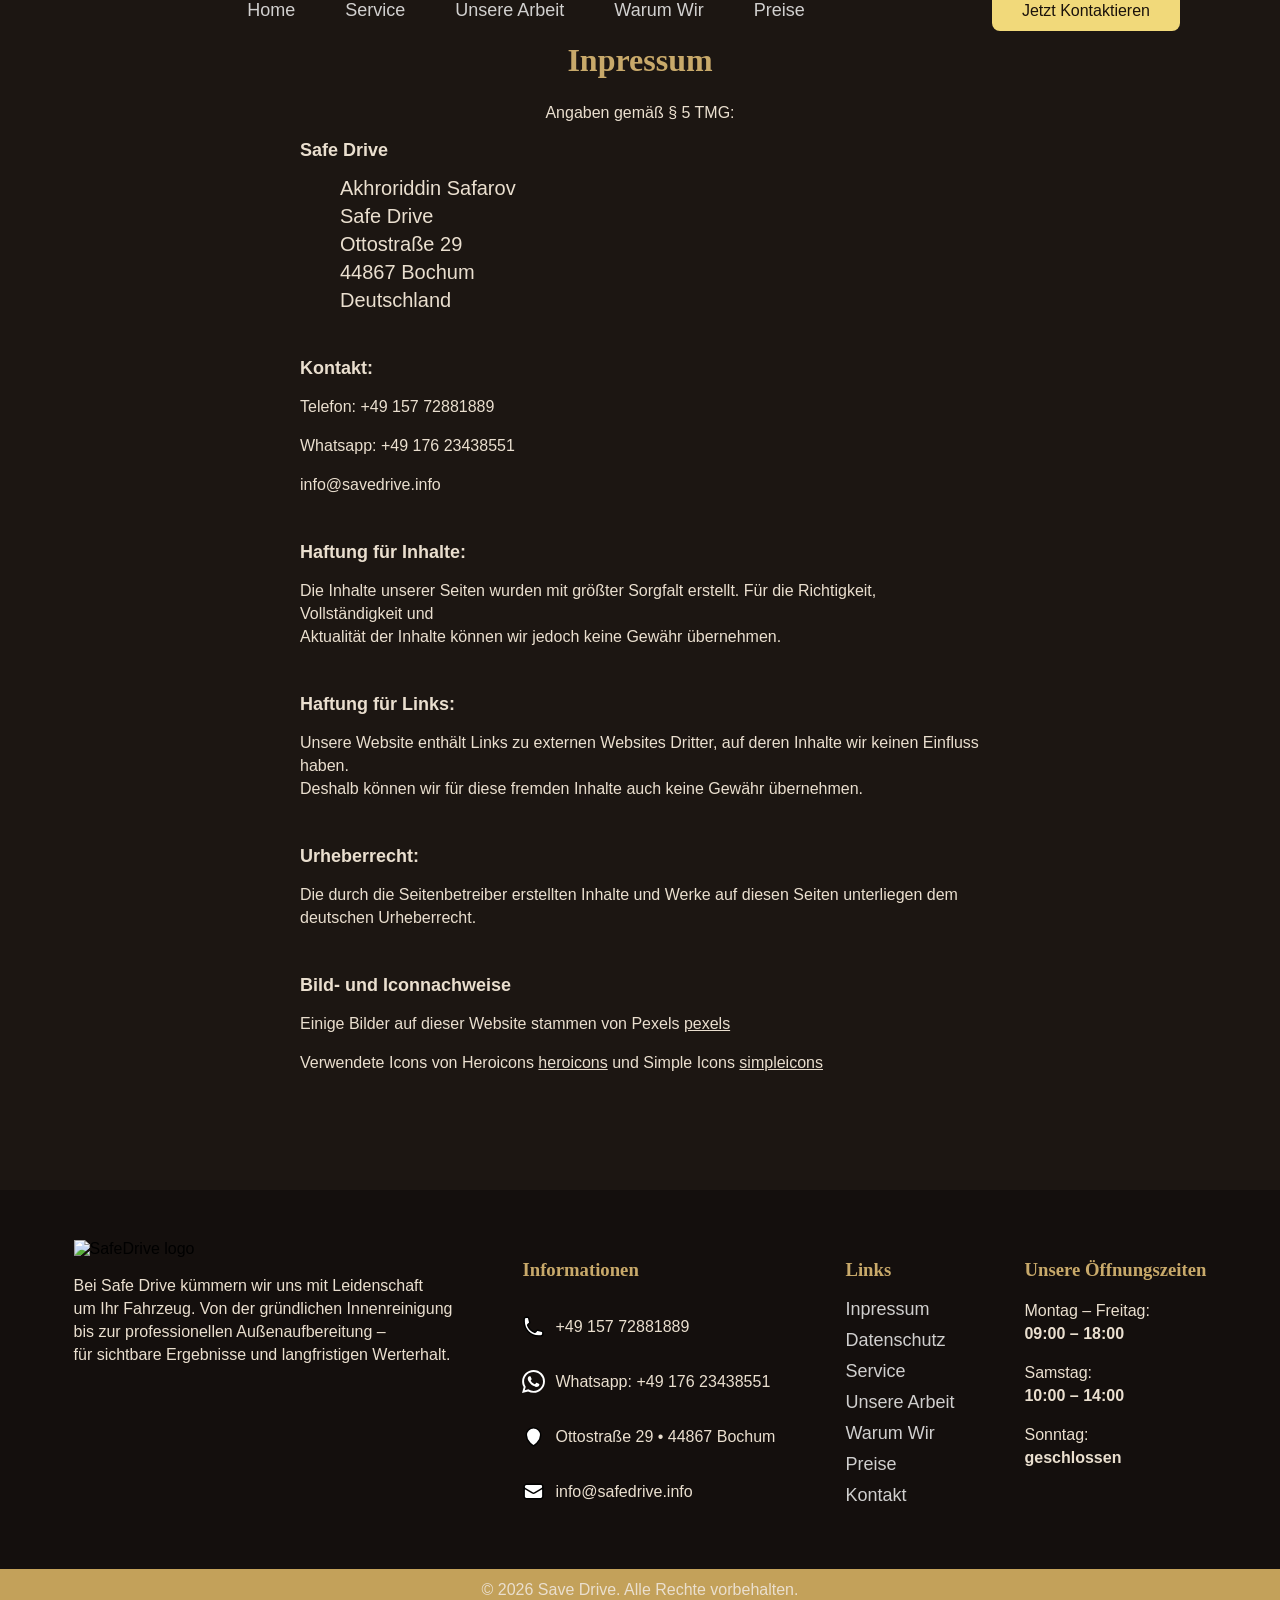
==== inpressum.html @ feecc8c6 "Add files via upload" ====
<!DOCTYPE html>
<html lang="en">
<head>
    <meta charset="UTF-8">
    <meta name="viewport" content="width=device-width, initial-scale=1.0">
    <title>Inpressum SafeDrive</title>
<style>
*{
    box-sizing: border-box;
}
body{
    margin:0;
    padding: 0;
    background-color: #1C1612;
    font-family: 'Poppins', sans-serif;
}
img{
    width: 100%;
    height: auto;
}
h1,h2,h3{
    color: #C8A96A;
    font-family: 'Playfair Display', serif;
}
li{
    list-style: none;
    font-size: 20px;
    color: #EADFCF;
}
p{
    color: #EADFCF;
    line-height: 23px;
}
.strong{
    font-size:18px;
    font-weight: 700;
    color: #EADFCF;
}
#logo{
    width: 200px;
}
.navlink,.conections,.footerLink{
    color: #ffffffcc;
    text-decoration: none;
    font-size: 18px;
    position: relative;
}
.navlink::after,.footerLink::after{
    content: "";
    position: absolute;
    width: 0%;
    height: 2px;
    bottom: -4px;
    left: 0;
    background-color: #d4af37;
    transition:0.3s;
}
.navlink:hover::after,.footerLink:hover::after{
    width: 100%;
}
.btn{
    background: #f1d97a;
    color:#1a120b;
    padding: 12px 30px;
    text-decoration: none;
    border-radius: 8px;
}
.btn:hover{
    background:#e6c65a;
    text-decoration: none;
    color:#1a120b;
}
header{
    width: 100%;
    background-color:#1C1612;
    padding: 0px 100px;
}
nav{
    margin: 0 auto;
    display: flex;
    width: 100%;
    justify-content: space-between;
    flex-wrap: wrap;
}
.InfNavBar{
    display: flex;
    gap: 40px;
    align-items: center;
}
.NavInf{
    font-size: 18px;
}
.icons{
    width: 30px;
    height: 15px;
    fill:#EADFCF;
    align-self: center;
}
.NavTel{
    display: flex;
    align-items:center;
}
.Tel{
    font-weight: 600;
    color: #fff;
    font-size: 20px;
}
.NavLinks{
    display: flex;
    flex-wrap: wrap;
    justify-content: center;
    align-items: center;
    gap: 50px;
    padding: 0px 25px;
}
header,section,main,footer{
    padding: 0% 20px;
}
.adress{
    font-size: 13px;
}
.mainH{
    text-align: center;
}
.mainp{
    text-align: center;
}
main{
    padding: 0px 300px;
}
.mainContent{
    display: flex;
    flex-direction: column;
    gap: 30px;
}
.safeDrive{
    display: flex;
    flex-direction:column;
    gap: 5px;
}
a{
    color: #EADFCF;
}
footer{
    background-color: #140F0D;
    padding-top:50px;
    padding-bottom: 50px;
    margin-top: 100px;
    overflow: hidden;
}
.footerLogo{
    width: 300px;
}
.footerLayout{
    display: flex;
    justify-content: center;
    flex-wrap: wrap;
    gap: 70px;
}
.footerLinks{
    display: flex;
    flex-direction: column;
    gap: 10px;
}
.footerInfoData{
    display: flex;
    gap: 10px;
}
.footerIcons,.whatsappIcon{
    fill: #fff;
    width: 23px;
    height: 23px;
}
#copyright{
    background-color: #c3a15a;
    width: 100%;
    height: 40px;
}
#copyrightContent{
    display: grid;
    justify-items: center;
    align-items: center;
    height:40px;
}
.copyrightText{
    margin: 0%;
}
@media(max-width:1656px){
    #logo{
        display: none;
    }
}
@media(max-width: 600px){
    main{
        padding: 0px 20px;
    }
    #logo{
        display: none;
    }
    .OurWorkImgs{
        gap: 30px;
    }
    .priceGrid{
        gap: 30px;
    }
    .kontaktImg{
        display: none;
    }
    .InfNavBar{
        display: none;
    }
    #whyweImg{
        display: none;
    }
    .footerLayout{
        gap: 41px;
    }
    .whywegrid{
        padding-bottom: 20px;
    }
    #whywe{
        margin-top: 50px;
    }
    input{
        width: 300px;
        align-self: center;
    }
    .dataInputs{
        display: flex;
        flex-direction: column;
    }
    form {
        padding: 30px 70px;
    }
    .navlink{
        font-size: 12px;
    }
    .NavLinks{
        padding:20px 0px;
    }
    .dot{
        width: 8px;
        height: 8px;
    }
    .slideBtn{
        width: 18px;
        height: 18px;
    }
    .NavLinks{
        gap: 27px;
    }
}
@media(max-width:1590px){
    .adress,.NavTel{
        display: none;
    }
}
@media(min-width:1200px){
    header,section{
        padding: 0 100px;
    }
}
</style>
</head>
<body>
   <header>
        <nav>
            <div>
                <img src="logo.png" id="logo" alt="SafeDrive logo">
            </div>
            <div class="NavLinks">
                <a href="index.html" class="navlink">Home</a>
                <a href="index.html#service" class="navlink">Service</a>
                <a href="index.html#OurWork" class="navlink">Unsere Arbeit</a>
                <a href="index.html#whywe" class="navlink">Warum Wir</a>
                <a href="index.html#price" class="navlink">Preise</a>
            </div>
            <div class="InfNavBar">
                <div class="NavTel">
                    <p class="NavInf Tel"><svg xmlns="http://www.w3.org/2000/svg" fill="none" viewBox="0 0 24 24" stroke-width="1.5" stroke="currentColor" class="icons">
                    <path stroke-linecap="round" stroke-linejoin="round" d="M2.25 6.75c0 8.284 6.716 15 15 15h2.25a2.25 2.25 0 0 0 2.25-2.25v-1.372c0-.516-.351-.966-.852-1.091l-4.423-1.106c-.44-.11-.902.055-1.173.417l-.97 1.293c-.282.376-.769.542-1.21.38a12.035 12.035 0 0 1-7.143-7.143c-.162-.441.004-.928.38-1.21l1.293-.97c.363-.271.527-.734.417-1.173L6.963 3.102a1.125 1.125 0 0 0-1.091-.852H4.5A2.25 2.25 0 0 0 2.25 4.5v2.25Z" />
                    </svg>
                    +49 157 72881889
                </div>
                <div>
                    <p class="NavInf adress">Ottostraße 29 • 44867 Bochum</p>
                </div>
                <div>
                    <a href="#kontakt" class="btn">Jetzt Kontaktieren</a>
                </div>
            </div>
        </nav>
    </header>
    <div>
        <h1 class="mainH">Inpressum</h1>
        <p class="mainp">Angaben gemäß § 5 TMG:</p>
    </div>
    <main>
        <div class="mainContent">
            <div>
                <strong class="strong">Safe Drive</strong>
                <ul class="safeDrive">
                    <li>Akhroriddin Safarov</li>
                    <li>Safe Drive</li>
                    <li>Ottostraße 29</li>
                    <li>44867 Bochum</li>
                    <li>Deutschland</li>
                </ul>
            </div>
            <div>
                <strong class="strong">Kontakt:</strong>
                <p>Telefon: +49 157 72881889</p>
                <p>Whatsapp: +49 176 23438551</p>
                <p>info@savedrive.info</p>
            </div>
            <div>
                <strong class="strong">Haftung für Inhalte:</strong>
                <p>Die Inhalte unserer Seiten wurden mit größter Sorgfalt erstellt. Für die Richtigkeit, Vollständigkeit und<br> Aktualität der Inhalte können wir jedoch keine Gewähr übernehmen.</p>
            </div>
            <div>
                <strong class="strong">Haftung für Links:</strong>
                <p>Unsere Website enthält Links zu externen Websites Dritter, auf deren Inhalte wir keinen Einfluss haben.<br> Deshalb können wir für diese fremden Inhalte auch keine Gewähr übernehmen.</p>
            </div>
            <div>
                <strong class="strong">Urheberrecht:</strong>
                <p>Die durch die Seitenbetreiber erstellten Inhalte und Werke auf diesen Seiten unterliegen dem<br> deutschen Urheberrecht.</p>
            </div>
            <div>
                <strong class="strong">Bild- und Iconnachweise</strong>
                <p>Einige Bilder auf dieser Website stammen von Pexels <a href="https://www.pexels.com" target="_blank">pexels</a></p>
                <p>Verwendete Icons von Heroicons <a href="https://heroicons.com" target="_blank">heroicons</a> und Simple Icons <a href="https://simpleicons.org" target="_blank">simpleicons</a></p>
            </div>
        </div>
    </main>
     <footer>
        <div class="footerLayout">
            <div>
                <img src="logo.png" class="footerLogo" alt="SafeDrive logo">
                <p>Bei Safe Drive kümmern wir uns mit Leidenschaft<br> um Ihr Fahrzeug. Von der gründlichen Innenreinigung<br> bis zur professionellen Außenaufbereitung –<br> für sichtbare Ergebnisse und langfristigen Werterhalt.</p>
            </div>
            <div>
                <div>
                    <h3>Informationen</h3>
                </div>
                <div>
                    <div class="footerInfoData">
                        <svg xmlns="http://www.w3.org/2000/svg" fill="none" viewBox="0 0 24 24" stroke-width="1.5" stroke="currentColor" class="icons footerIcons">
                        <path stroke-linecap="round" stroke-linejoin="round" d="M2.25 6.75c0 8.284 6.716 15 15 15h2.25a2.25 2.25 0 0 0 2.25-2.25v-1.372c0-.516-.351-.966-.852-1.091l-4.423-1.106c-.44-.11-.902.055-1.173.417l-.97 1.293c-.282.376-.769.542-1.21.38a12.035 12.035 0 0 1-7.143-7.143c-.162-.441.004-.928.38-1.21l1.293-.97c.363-.271.527-.734.417-1.173L6.963 3.102a1.125 1.125 0 0 0-1.091-.852H4.5A2.25 2.25 0 0 0 2.25 4.5v2.25Z" />
                        </svg><p>+49 157 72881889 </p>
                    </div>
                    <div class="footerInfoData">
                        <svg role="img" viewBox="0 0 24 24" xmlns="http://www.w3.org/2000/svg" class="icons whatsappIcon"><title>WhatsApp</title><path d="M17.472 14.382c-.297-.149-1.758-.867-2.03-.967-.273-.099-.471-.148-.67.15-.197.297-.767.966-.94 1.164-.173.199-.347.223-.644.075-.297-.15-1.255-.463-2.39-1.475-.883-.788-1.48-1.761-1.653-2.059-.173-.297-.018-.458.13-.606.134-.133.298-.347.446-.52.149-.174.198-.298.298-.497.099-.198.05-.371-.025-.52-.075-.149-.669-1.612-.916-2.207-.242-.579-.487-.5-.669-.51-.173-.008-.371-.01-.57-.01-.198 0-.52.074-.792.372-.272.297-1.04 1.016-1.04 2.479 0 1.462 1.065 2.875 1.213 3.074.149.198 2.096 3.2 5.077 4.487.709.306 1.262.489 1.694.625.712.227 1.36.195 1.871.118.571-.085 1.758-.719 2.006-1.413.248-.694.248-1.289.173-1.413-.074-.124-.272-.198-.57-.347m-5.421 7.403h-.004a9.87 9.87 0 01-5.031-1.378l-.361-.214-3.741.982.998-3.648-.235-.374a9.86 9.86 0 01-1.51-5.26c.001-5.45 4.436-9.884 9.888-9.884 2.64 0 5.122 1.03 6.988 2.898a9.825 9.825 0 012.893 6.994c-.003 5.45-4.437 9.884-9.885 9.884m8.413-18.297A11.815 11.815 0 0012.05 0C5.495 0 .16 5.335.157 11.892c0 2.096.547 4.142 1.588 5.945L.057 24l6.305-1.654a11.882 11.882 0 005.683 1.448h.005c6.554 0 11.89-5.335 11.893-11.893a11.821 11.821 0 00-3.48-8.413Z"/></svg>
                        <p>Whatsapp: +49 176 23438551</p>
                    </div>
                    <div class="footerInfoData">
                        <svg xmlns="http://www.w3.org/2000/svg" fill="none" viewBox="0 0 24 24" stroke-width="1.5" stroke="currentColor" class="icons footerIcons">
                        <path stroke-linecap="round" stroke-linejoin="round" d="M15 10.5a3 3 0 1 1-6 0 3 3 0 0 1 6 0Z" />
                        <path stroke-linecap="round" stroke-linejoin="round" d="M19.5 10.5c0 7.142-7.5 11.25-7.5 11.25S4.5 17.642 4.5 10.5a7.5 7.5 0 1 1 15 0Z" />
                        </svg>
                        <p>Ottostraße 29 • 44867 Bochum</p>
                    </div>
                    <div class="footerInfoData">
                        <svg xmlns="http://www.w3.org/2000/svg" fill="none" viewBox="0 0 24 24" stroke-width="1.5" stroke="currentColor" class="icons footerIcons">
                        <path stroke-linecap="round" stroke-linejoin="round" d="M21.75 6.75v10.5a2.25 2.25 0 0 1-2.25 2.25h-15a2.25 2.25 0 0 1-2.25-2.25V6.75m19.5 0A2.25 2.25 0 0 0 19.5 4.5h-15a2.25 2.25 0 0 0-2.25 2.25m19.5 0v.243a2.25 2.25 0 0 1-1.07 1.916l-7.5 4.615a2.25 2.25 0 0 1-2.36 0L3.32 8.91a2.25 2.25 0 0 1-1.07-1.916V6.75" />
                        </svg>
                        <p>info@safedrive.info</p>
                    </div>
                </div>
            </div>
            <div>
                <div>
                    <h3>Links</h3>
                </div>
                <div class="footerLinks">
                    <a href="inpressum.html" class="footerLink">Inpressum</a>
                    <a href="datenschutz.html" class="footerLink">Datenschutz</a>
                    <a href="index.html#service" class="footerLink">Service</a>
                    <a href="index.html#OurWork" class="footerLink">Unsere Arbeit</a>
                    <a href="index.html#whywe" class="footerLink">Warum Wir</a>
                    <a href="index.html#price" class="footerLink">Preise</a>
                    <a href="index.html#kontakt" class="footerLink">Kontakt</a>
                </div>
            </div>
            <div >
                <div>
                    <h3>Unsere Öffnungszeiten</h3>
                </div>
                <div>
                    <p>Montag – Freitag:<br><strong class="footerStrong">09:00 – 18:00</strong></p>
                    <p>Samstag:<br><strong class="footerStrong">10:00 – 14:00</strong></p>
                    <p>Sonntag:<br><strong class="footerStrong">geschlossen</strong></p>
                </div>
            </div>
        </div>
    </footer>
    <div id="copyright">
        <div id="copyrightContent">
            <p class="copyrightText">© 2026 Save Drive. Alle Rechte vorbehalten.</p>
        </div>
    </div>
</body>
</html>
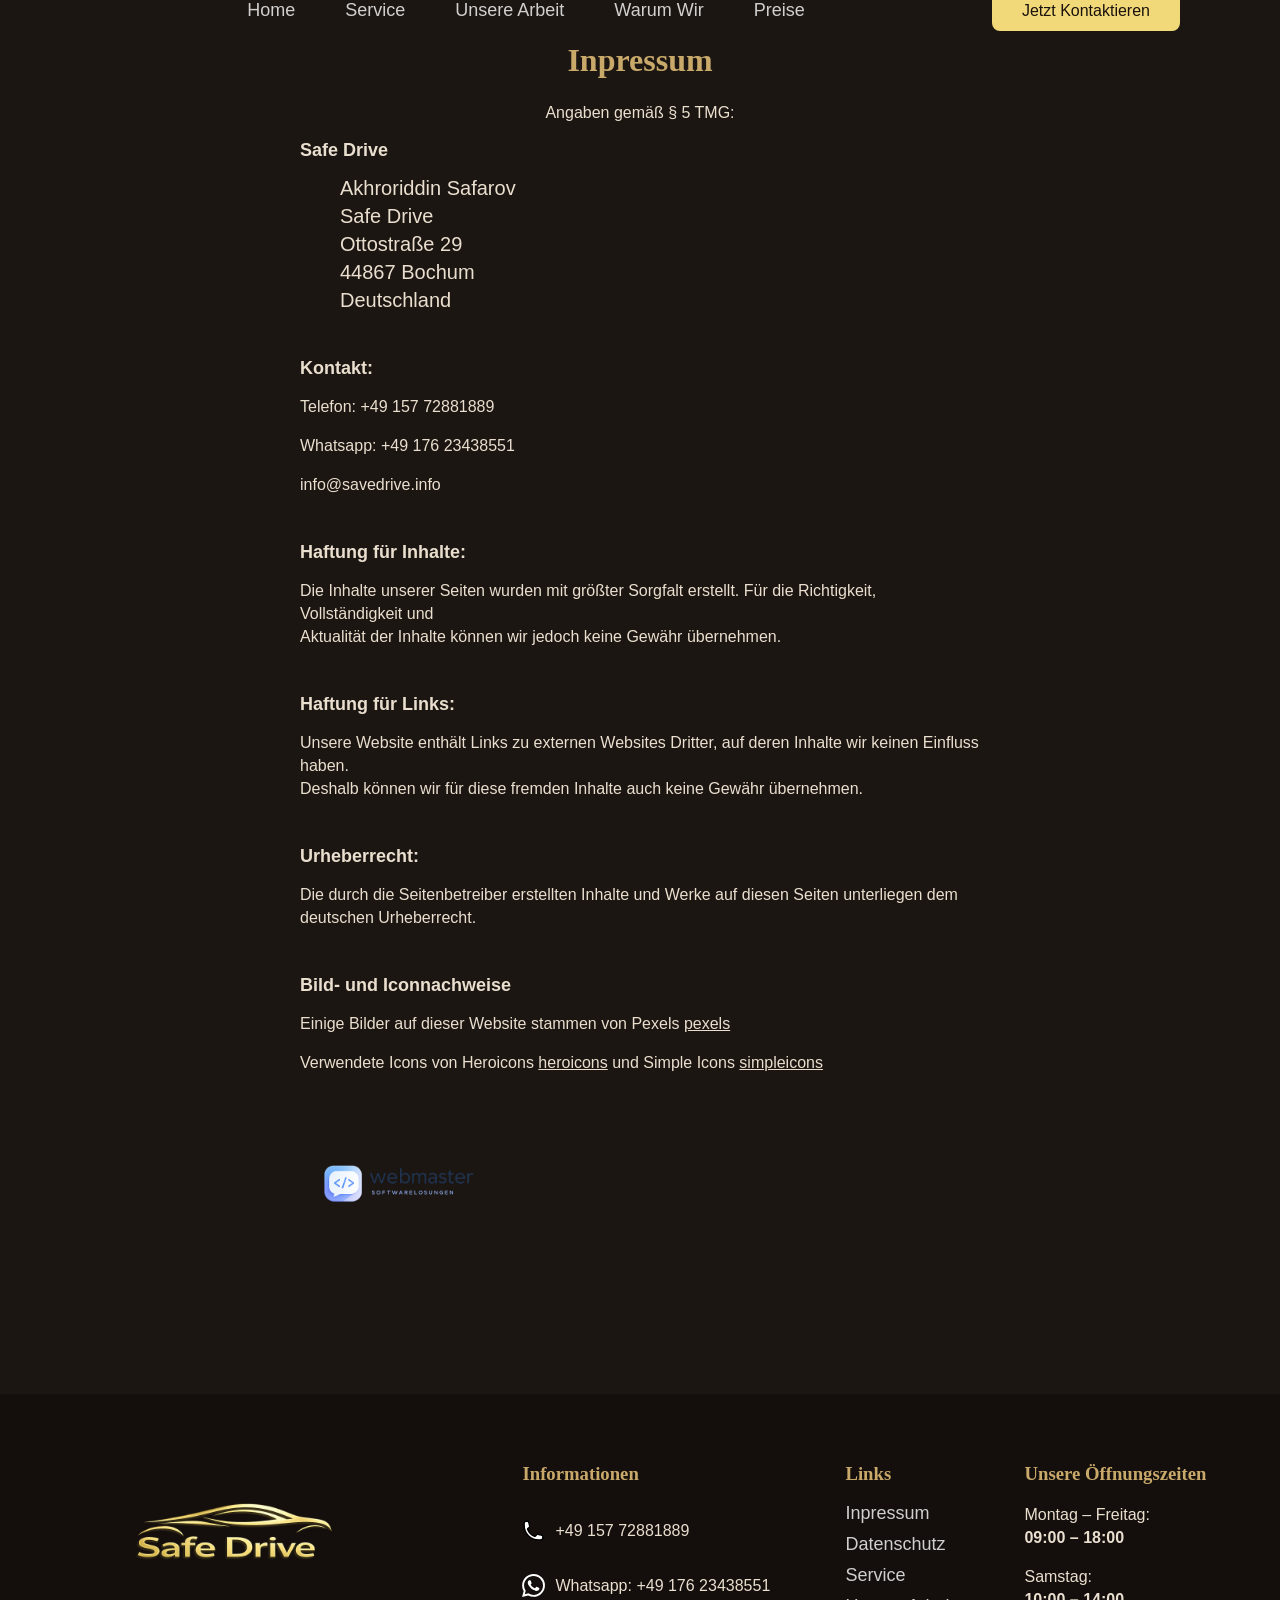
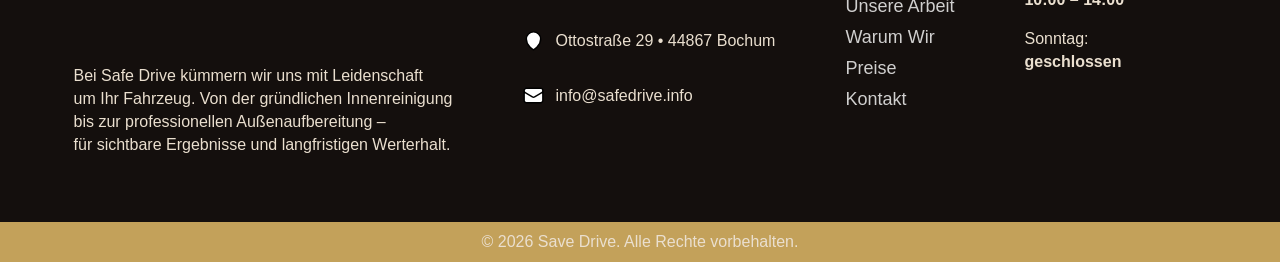
==== commit 4e77638c: "Add files via upload" ====
--- a/inpressum.html
+++ b/inpressum.html
@@ -185,6 +185,9 @@
 .copyrightText{
     margin: 0%;
 }
+#webmasterLogo{
+    max-width: 200px;
+}
 @media(max-width:1656px){
     #logo{
         display: none;
@@ -330,6 +333,9 @@
                 <p>Einige Bilder auf dieser Website stammen von Pexels <a href="https://www.pexels.com" target="_blank">pexels</a></p>
                 <p>Verwendete Icons von Heroicons <a href="https://heroicons.com" target="_blank">heroicons</a> und Simple Icons <a href="https://simpleicons.org" target="_blank">simpleicons</a></p>
             </div>
+        </div>
+        <div>
+            <img src="webmasterLogo.png" id="webmasterLogo">
         </div>
     </main>
      <footer>
